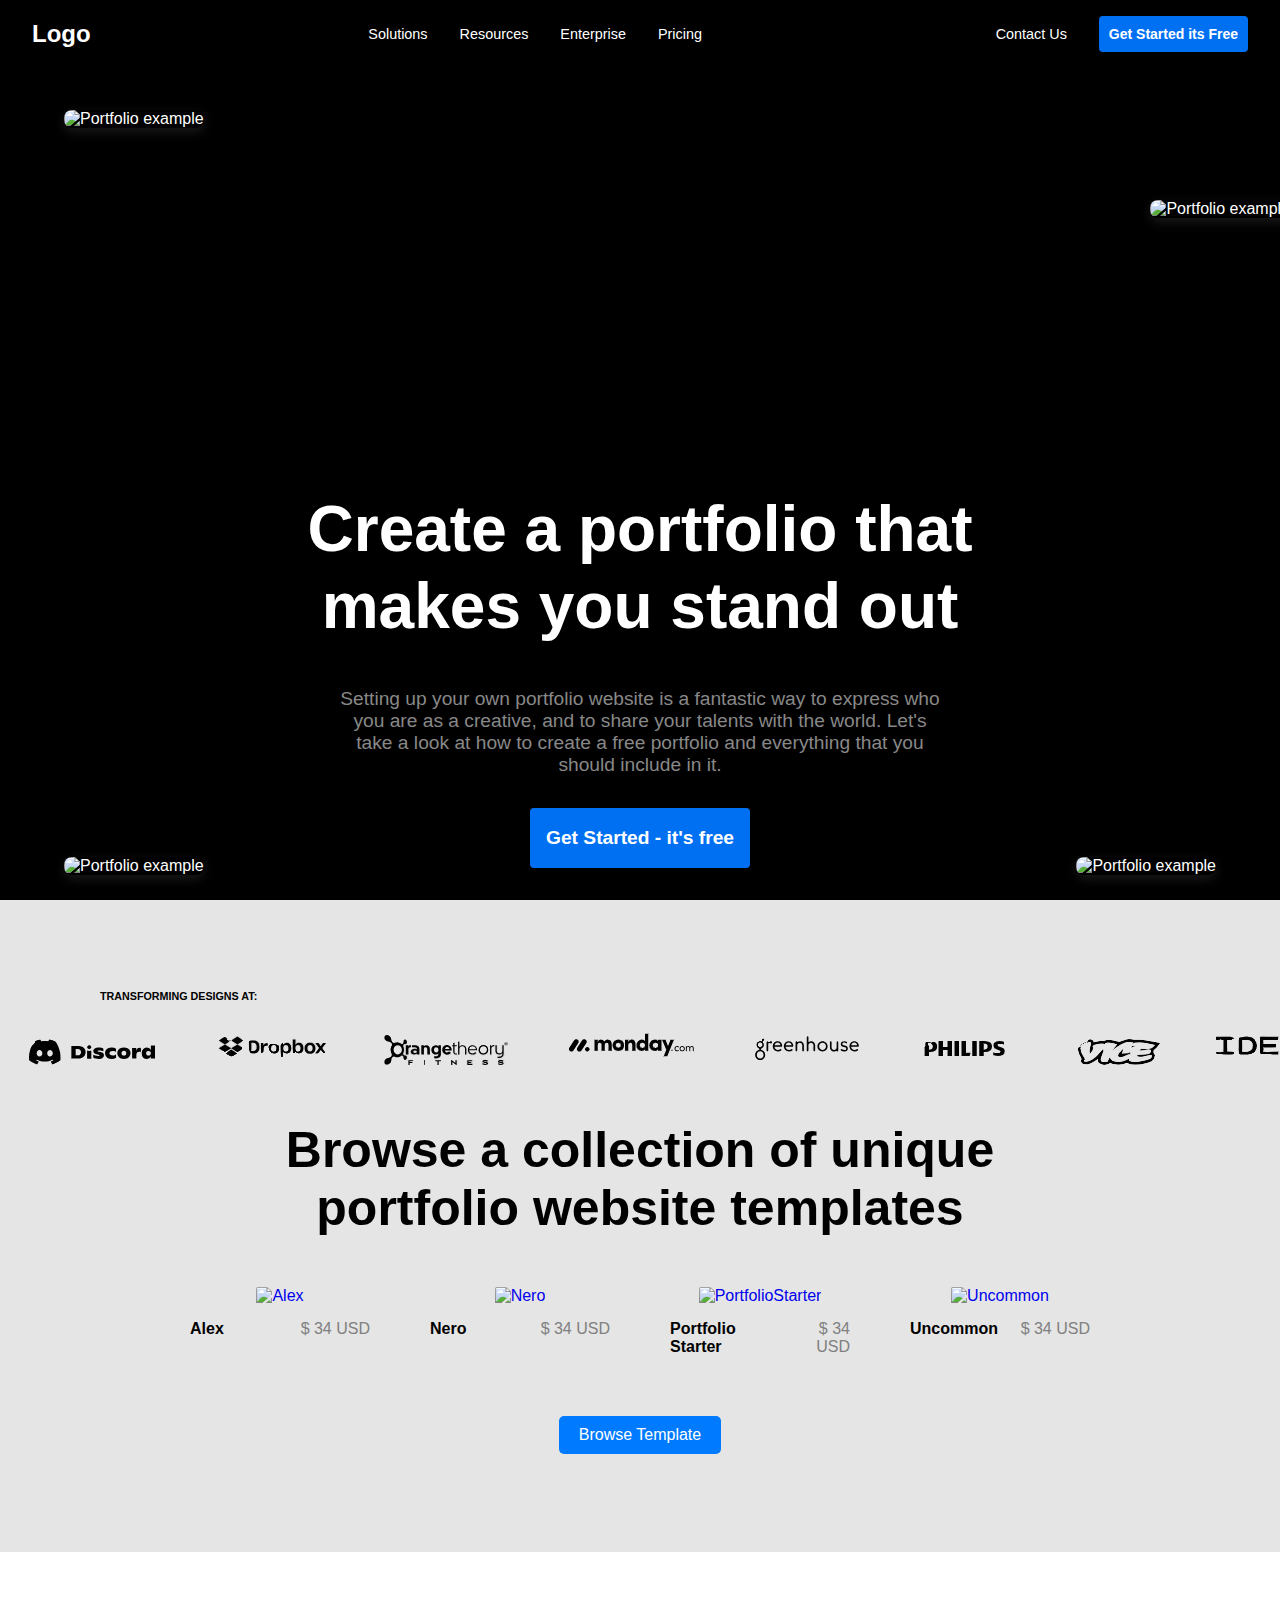
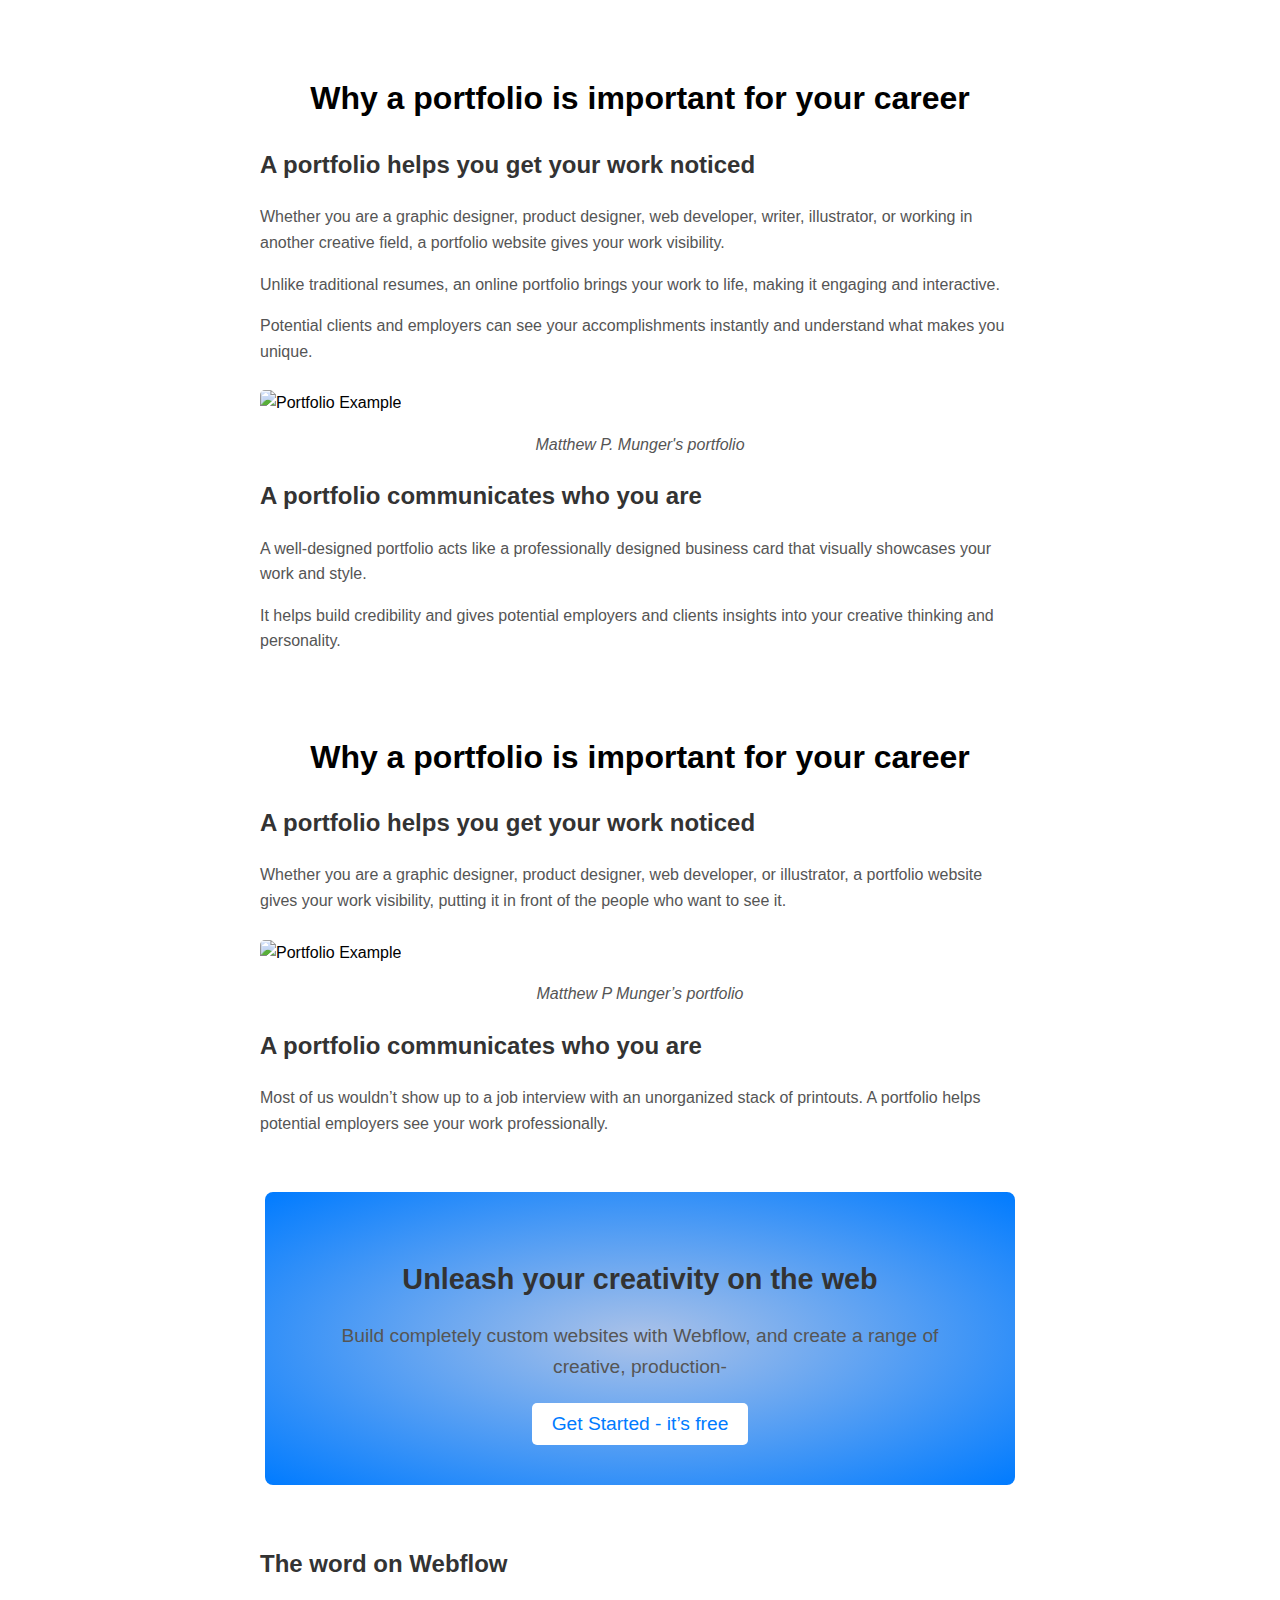
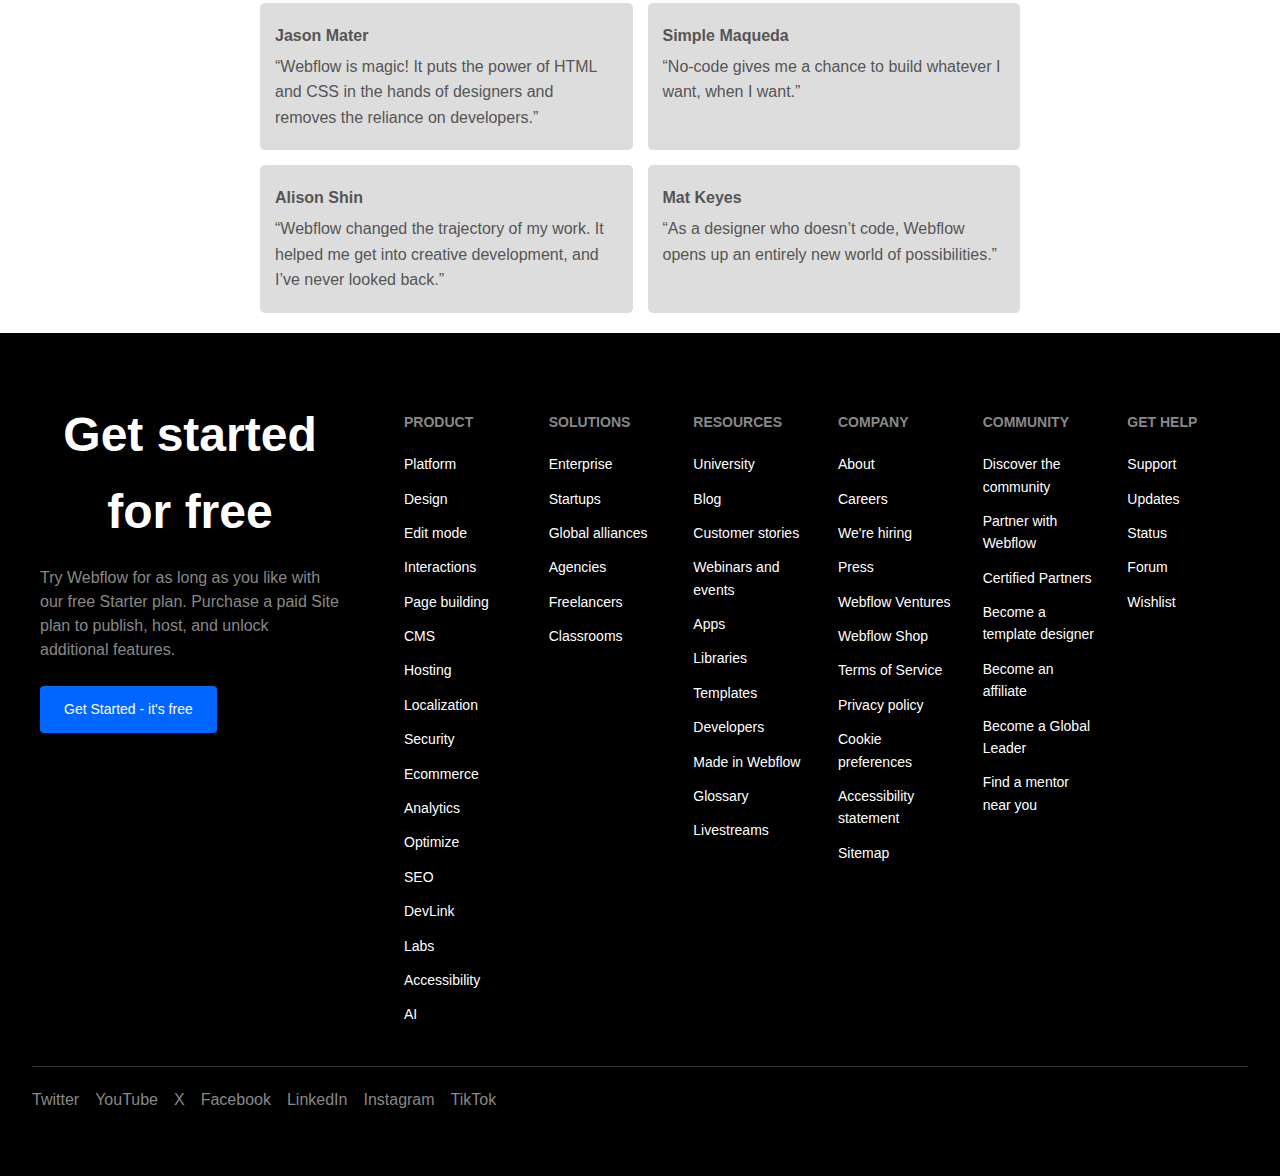
==== index.html @ 51cca95c "Merge pull request #1 from manasshete/main" ====
<!DOCTYPE html>
<html lang="en">
<head>
    <meta charset="UTF-8">
    <meta name="viewport" content="width=device-width, initial-scale=1.0">
    <title>Portfolio Creator</title>
    <link rel="stylesheet" href="style.css">
    <link rel="stylesheet" href="style2.css">
    <link rel="stylesheet" href="style3.css">
</head>
<body>
<div class="page1">
    <nav class="navbar">
        <div class="logo">Logo</div>
        <div class="nav-links">
           
            <a href="#">Solutions</a>
            <a href="#">Resources</a>
            <a href="#">Enterprise</a>
            <a href="#">Pricing</a>
        </div>
        <div class="nav-buttons">
           
            <button class="btn btn-secondary">Contact Us</button>
            <button class="btn btn-2primary">Get Started its Free</button>
        </div>
    </nav>

    <main class="hero">
        <h1>Create a portfolio that makes you stand out</h1>
        <p>Setting up your own portfolio website is a fantastic way to express who you are as a creative, and to share your talents with the world. Let's take a look at how to create a free portfolio and everything that you should include in it.</p>
        <button class="btn btn-primary">Get Started - it's free</button>
        
        <div class="portfolio-images">
            <img src="https://cdn.prod.website-files.com/6009ec8cda7f305645c9d91b/[base64].png" alt="Portfolio example" class="floating-image image-1">
            <img src="https://cdn.prod.website-files.com/6009ec8cda7f305645c9d91b/[base64].png" alt="Portfolio example" class="floating-image image-2">
            <img src="https://cdn.prod.website-files.com/5dbfbe5b9bf13e1ebb54e91f/660eb9f4dfdcd36f121b61d5_preet-p-800.jpg" alt="" class="floating-image image-3">
            <img src="https://cdn.prod.website-files.com/5dbfbe5b9bf13e1ebb54e91f/660eba008880cfacb05c671c_bobbyrowe-p-800.jpg" alt="Portfolio example" class="floating-image image-4">
            <img src="https://cdn.prod.website-files.com/5dbfbe5b9bf13e1ebb54e91f/660eb9fe1c398f46093986ef_heco-p-800.jpg" alt="" class="floating-image image-5">
            <img src="https://cdn.prod.website-files.com/6009ec8cda7f305645c9d91b/[base64].png" alt="Portfolio example" class="floating-image image-6">
        </div>
    </main>
</div>
    <div class="page2">
        <div class="marquee_container">
            <div class="spacer"></div>
            <h6 style="text-align: left; padding-left: 100px;">TRANSFORMING DESIGNS AT:</h6>
            <div class="marquee">
                <div class="marquee-content">
                    
                    <img src="assets/Discord-logo-removebg-preview.png" alt="">
                    <img src="assets/DropBox-logo-removebg-preview.png" alt="">
                    <img src="assets/OrangeTheory-removebg-preview.png" alt="">
                    <img src="assets/monday-logo.png" alt="">
                    <img src="assets/greenhouse-logo.png" alt="">
                    <img src="assets/phillips.png" alt="">
                    <img src="assets/vicelogo.png" alt="">
                    <img src="assets/IDEO.png" alt="">
                    <img src="assets/ABM.png" alt="">
                    <img src="assets/upwork.png" alt="">
                </div>
                <div class="marquee-content">
                    <img src="assets/Discord-logo-removebg-preview.png" alt="">
                    <img src="assets/DropBox-logo-removebg-preview.png" alt="">
                    <img src="assets/OrangeTheory-removebg-preview.png" alt="">
                    <img src="assets/Screenshot_2025-02-15_202347-removebg-preview.png" alt="">
                    <img src="assets/Screenshot_2025-02-15_202547-removebg-preview.png" alt="">
                    <img src="assets/phillips.png" alt="">
                    <img src="assets/vicelogo.png" alt="">
                    <img src="assets/IDEO.png" alt="">
                    <img src="assets/ABM.png" alt="">
                    <img src="assets/upwork.png" alt="">
                </div>
            </div>
        </div>
        
        <div class="title">Browse a collection of unique
           <br> portfolio website templates</div>
        <div class="grid">
            <div class="template">
                <a href="https://webflow.com/templates/html/alex-portfolio-website-template">
                    <img src="https://cdn.prod.website-files.com/5dbfbe5b9bf13e1ebb54e91f/660ebd8e7f9e7d9d7646c92e_660dad997bc2e968c2f678e4_alex_thumbanil-p-500.jpg" alt="Alex">
                
                <div class="name-price">
                    <p class="Name">Alex</p>
                </a>
                    <p class="price">$ 34 USD</p>
                </div>
            </div>
            <div class="template" target="_blank">
                <a href="https://webflow.com/templates/html/nero-portfolio-website-template" target="_blank">
                <img src="https://cdn.prod.website-files.com/5dbfbe5b9bf13e1ebb54e91f/660ebdae3f89b76dc4919d9d_660dad997bc2e968c2f678e3_nero_thumbnail-p-500.png" alt="Nero">
                <div class="name-price">
                    <p class="Name">Nero</p>
                </a>
                    <p class="price">$ 34 USD</p>
                </div>
            </div>
            <div class="template">
                <a href="#" target="_blank">
                <img src="https://cdn.prod.website-files.com/5dbfbe5b9bf13e1ebb54e91f/660ebdc52ff4ecc07109dc28_660dad997bc2e968c2f678e5_portfoliostarter_thumb-p-500.png" alt="PortfolioStarter">
                <div class="name-price">
                    <p class="Name">Portfolio Starter</p>
                </a>
                    <p class="price">$ 34 USD</p>
                </div>
            </div>
            <div class="template">
                <a href="#" target="_blank">
                <img src="https://cdn.prod.website-files.com/5dbfbe5b9bf13e1ebb54e91f/660ec00247c6b3285eca7ecd_660dad997bc2e968c2f678e2_uncommon_thumbnail-p-500.jpg" alt="Uncommon">
                <div class="name-price">
                    <p class="Name">Uncommon</p>
                </a>
                    <p class="price">$ 34 USD</p>
                </div>
            </div>
        </div>
            <a href="#" class="button">Browse Template</a>
            <div class="spacer">
                <br>
            </div>
    </div>

</div>

<div class="page3">
    <div class="container">
        <h1><span class="highlight">Why a portfolio is</span> important for your career</h1>
        
        <h2>A portfolio helps you get your work noticed</h2>
        <p>
            Whether you are a graphic designer, product designer, web developer, writer, illustrator, or working in another creative field, a portfolio website gives your work visibility.
        </p>
        <p>
            Unlike traditional resumes, an online portfolio brings your work to life, making it engaging and interactive.
        </p>
        <p>
            Potential clients and employers can see your accomplishments instantly and understand what makes you unique.
        </p>

        <img src="https://thehoncho.app/wp-content/uploads/2024/05/09-Alex-Tran-1024x512.jpeg" alt="Portfolio Example" class="portfolio-image">
        <p class="caption">Matthew P. Munger's portfolio</p>

        <h2>A portfolio communicates who you are</h2>
        <p>
            A well-designed portfolio acts like a professionally designed business card that visually showcases your work and style.
        </p>
        <p>
            It helps build credibility and gives potential employers and clients insights into your creative thinking and personality.
        </p>
    </div>
    <div class="container">
        <h1><span class="highlight">Why a portfolio is</span> important for your career</h1>
        <h2>A portfolio helps you get your work noticed</h2>
        <p>
            Whether you are a graphic designer, product designer, web developer, or illustrator,
            a portfolio website gives your work visibility, putting it in front of the people who
            want to see it.
        </p>

        <img src="https://static.wixstatic.com/media/4b9d2b_3171c5be9a594267bff7529fec107ce6~mv2.png/v1/fill/w_740,h_358,al_c,q_85,usm_0.66_1.00_0.01,enc_avif,quality_auto/4b9d2b_3171c5be9a594267bff7529fec107ce6~mv2.png" alt="Portfolio Example" class="portfolio-image">
        <p class="caption">Matthew P Munger’s portfolio</p>

        <h2>A portfolio communicates who you are</h2>
        <p>
            Most of us wouldn’t show up to a job interview with an unorganized stack of printouts.
            A portfolio helps potential employers see your work professionally.
        </p>
    </div>

    <div class="creative-section">
        <h2>Unleash your creativity on the web</h2>
        <p>Build completely custom websites with Webflow, and create a range of creative, production-</p>
        <button class="cta-button">Get Started - it’s free</button>
    </div>

    <div class="reviews">
        <h2>The word on Webflow</h2>
        <div class="review-container">
            <div class="review-card">
                <p><strong>Jason Mater</strong></p>
                <p>“Webflow is magic! It puts the power of HTML and CSS in the hands of designers and
                    removes the reliance on developers.”</p>
            </div>
            <div class="review-card">
                <p><strong>Simple Maqueda</strong></p>
                <p>“No-code gives me a chance to build whatever I want, when I want.”</p>
            </div>
            <div class="review-card">
                <p><strong>Alison Shin</strong></p>
                <p>“Webflow changed the trajectory of my work. It helped me get into creative
                    development, and I’ve never looked back.”</p>
            </div>
            <div class="review-card">
                <p><strong>Mat Keyes</strong></p>
                <p>“As a designer who doesn’t code, Webflow opens up an entirely new world of
                    possibilities.”</p>
            </div>
        </div>
    </div>

    

    <div class="footer-wrapper">
        <div class="main-footer">
            <div class="get-started">
                <h1>Get started for free</h1>
                <p>Try Webflow for as long as you like with our free Starter plan. Purchase a paid Site plan to publish, host, and unlock additional features.</p>
                <a href="#" class="get-started-button">Get Started - it's free</a>
            </div>
    
            <div class="footer-grid">
                <div class="footer-column">
                    <h3 class="footer-heading">Product</h3>
                    <div class="footer-links">
                        <a href="#" class="footer-link">Platform</a>
                        <a href="#" class="footer-link">Design</a>
                        <a href="#" class="footer-link">Edit mode</a>
                        <a href="#" class="footer-link">Interactions</a>
                        <a href="#" class="footer-link">Page building</a>
                        <a href="#" class="footer-link">CMS</a>
                        <a href="#" class="footer-link">Hosting</a>
                        <a href="#" class="footer-link">Localization</a>
                        <a href="#" class="footer-link">Security</a>
                        <a href="#" class="footer-link">Ecommerce</a>
                        <a href="#" class="footer-link">Analytics</a>
                        <a href="#" class="footer-link">Optimize</a>
                        <a href="#" class="footer-link">SEO</a>
                        <a href="#" class="footer-link">DevLink</a>
                        <a href="#" class="footer-link">Labs</a>
                        <a href="#" class="footer-link">Accessibility</a>
                        <a href="#" class="footer-link">AI</a>
                    </div>
                </div>
    
                <div class="footer-column">
                    <h3 class="footer-heading">Solutions</h3>
                    <div class="footer-links">
                        <a href="#" class="footer-link">Enterprise</a>
                        <a href="#" class="footer-link">Startups</a>
                        <a href="#" class="footer-link">Global alliances</a>
                        <a href="#" class="footer-link">Agencies</a>
                        <a href="#" class="footer-link">Freelancers</a>
                        <a href="#" class="footer-link">Classrooms</a>
                    </div>
                </div>
    
                <div class="footer-column">
                    <h3 class="footer-heading">Resources</h3>
                    <div class="footer-links">
                        <a href="#" class="footer-link">University</a>
                        <a href="#" class="footer-link">Blog</a>
                        <a href="#" class="footer-link">Customer stories</a>
                        <a href="#" class="footer-link">Webinars and events</a>
                        <a href="#" class="footer-link">Apps</a>
                        <a href="#" class="footer-link">Libraries</a>
                        <a href="#" class="footer-link">Templates</a>
                        <a href="#" class="footer-link">Developers</a>
                        <a href="#" class="footer-link">Made in Webflow</a>
                        <a href="#" class="footer-link">Glossary</a>
                        <a href="#" class="footer-link">Livestreams</a>
                    </div>
                </div>
    
                <div class="footer-column">
                    <h3 class="footer-heading">Company</h3>
                    <div class="footer-links">
                        <a href="#" class="footer-link">About</a>
                        <a href="#" class="footer-link">Careers</a>
                        <a href="#" class="footer-link">We're hiring</a>
                        <a href="#" class="footer-link">Press</a>
                        <a href="#" class="footer-link">Webflow Ventures</a>
                        <a href="#" class="footer-link">Webflow Shop</a>
                        <a href="#" class="footer-link">Terms of Service</a>
                        <a href="#" class="footer-link">Privacy policy</a>
                        <a href="#" class="footer-link">Cookie preferences</a>
                        <a href="#" class="footer-link">Accessibility statement</a>
                        <a href="#" class="footer-link">Sitemap</a>
                    </div>
                </div>
    
                <div class="footer-column">
                    <h3 class="footer-heading">Community</h3>
                    <div class="footer-links">
                        <a href="#" class="footer-link">Discover the community</a>
                        <a href="#" class="footer-link">Partner with Webflow</a>
                        <a href="#" class="footer-link">Certified Partners</a>
                        <a href="#" class="footer-link">Become a template designer</a>
                        <a href="#" class="footer-link">Become an affiliate</a>
                        <a href="#" class="footer-link">Become a Global Leader</a>
                        <a href="#" class="footer-link">Find a mentor near you</a>
                    </div>
                </div>
    
                <div class="footer-column">
                    <h3 class="footer-heading">Get Help</h3>
                    <div class="footer-links">
                        <a href="#" class="footer-link">Support</a>
                        <a href="#" class="footer-link">Updates</a>
                        <a href="#" class="footer-link">Status</a>
                        <a href="#" class="footer-link">Forum</a>
                        <a href="#" class="footer-link">Wishlist</a>
                    </div>
                </div>
            </div>
        </div>
    
        <div class="social-links">
            <a href="#" class="social-link">Twitter</a>
            <a href="#" class="social-link">YouTube</a>
            <a href="#" class="social-link">X</a>
            <a href="#" class="social-link">Facebook</a>
            <a href="#" class="social-link">LinkedIn</a>
            <a href="#" class="social-link">Instagram</a>
            <a href="#" class="social-link">TikTok</a>
        </div>
    </div>
    

    </div> 

</body>
</html>
---- style.css ----
*{
    box-sizing: border-box;
}
body{
    margin: 0%;
    padding: 0;

}
.page1 {
    background-color: #000;
    font-family: 'Segoe UI', Tahoma, Geneva, Verdana, sans-serif;
    color: #fff;
    min-height: 100vh;
    overflow-x: hidden;
}


.navbar {
    display: flex;
    justify-content: space-between;
    align-items: center;
    padding: 1rem 2rem;
    position: fixed;
    width: 100%;
    max-width: 100%;
    top: 0;
    z-index: 1000;
    background-color: #000;
    overflow: hidden; /* Prevents overflow */
    flex-wrap: wrap; /* Allows wrapping on smaller screens */
}



.logo {
    font-size: 1.5rem;
    font-weight: bold;
}

.nav-links {
    display: flex;
    gap: 2rem;
    align-items: center;
}

.nav-links a {
    color: #fff;
    text-decoration: none;
    font-size: 0.9rem;
}

.nav-buttons {
    display: flex;
    gap: 1rem;
    align-items: center;
    flex-wrap: wrap;
}

.btn {
    padding: 0.5rem 1rem;
    border-radius: 4px;
    cursor: pointer;
    font-size: 0.9rem;
    transition: all 0.3s ease;
}

.btn-primary {
    background-color: #0070f3;
    color: white;
    border: none;
    height: 60px;
    font-weight: bold;
    font-size: 1.2rem
   
}
.btn-2primary {
    background-color: #0070f3;
    color: white;
    border: none;
    font-weight: bold;
    white-space: nowrap;
    padding: 10px 10px 10px 10px;  
    font-size: 14px;
    max-width: 150px; 
    text-align: center;
    overflow: hidden;
    flex-wrap: wrap;
}

.btn-secondary {
    background-color: transparent;
    color: white;
    border: none;
}

.hero {
    display: flex;
    flex-direction: column;
    align-items: center;
    justify-content: flex-end
    ;
    min-height: 100vh;
    text-align: center;
    padding: 2rem;
    position: relative;
}

.hero h1 {
    font-size: 4rem;
    line-height: 1.2;
    margin-bottom: 1.5rem;
    max-width: 800px;
}

.hero p {
    font-size: 1.2rem;
    color: #888;
    max-width: 600px;
    margin-bottom: 2rem;
}

.portfolio-images {
    display: flex;
    flex-wrap: wrap;
    justify-content: center;
    gap: 15px;
    position: relative;
    margin-top: 20px;
}
/* Floating Images Section - Improved */
.portfolio-images {
    position: absolute;
    width: 100%;
    height: 100%;
    top: 0;
    left: 0;
    pointer-events: none;
    display: flex;
    justify-content: center;
    align-items: center;
}

.floating-image {
    position: absolute;
    border-radius: 8px;
    box-shadow: 0 4px 12px rgba(255, 255, 255, 0.1);
    max-width: 280px;
    transition: transform 0.5s ease-in-out;
}

.portfolio-images {
    position: absolute;
    width: 100%;
    height: 100%;
    top: 0;
    left: 0;
    pointer-events: none;
}

.floating-image {
    position: absolute;
    border-radius: 8px;
    box-shadow: 0 4px 12px rgba(255, 255, 255, 0.1);
    max-width: 280px;
  
}

.image-1 {
    top:10%;
    left: 5%;
    
}

.image-2 {
    bottom: 5%;
    left: 5%;
   
}

.image-3 {
    top: 10%;
    right: 5%;
    
}

.image-4 {
    bottom: 5%;
    right: 5%;
    
}

.image-5{
    bottom: 10%;
    left: 10%;
}

.image-6{
    top:20%;
    right:-10px;
}

/*
@keyframes float {
    0% { transform: translateY(0px) rotate(0deg); }
    50% { transform: translateY(-10px) rotate(2deg); }
    100% { transform: translateY(0px) rotate(0deg); }
}

.floating-image {
    animation: float 6s ease-in-out infinite;
}




.image-1 {
    top:10%;
    left: 5%;
    
}

.image-2 {
    bottom: 5%;
    left: 5%;
   
}

.image-3 {
    top: 10%;
    right: 5%;
    
}

.image-4 {
    bottom: 5%;
    right: 5%;
    
}
*/

@media (max-width: 768px) {
    .nav-links {
        display: none;
    }

    .hero h1 {
        font-size: 2.5rem;
    }


    .nav-buttons {
        display: none;
    }

    .navbar {
        justify-content: center;
    }

    
}

@media (max-width: 768px) {
    .portfolio-images {
        flex-direction: column;
        align-items: center;
    }

    .floating-image {
        width: 90%;
        max-width: 300px; /* Limits size for better fit */
    }
}
---- style2.css ----
.page2 {
    font-family: -apple-system, BlinkMacSystemFont, 'Segoe UI', Roboto, Oxygen, Ubuntu, Cantarell, sans-serif;
    background-color: #e5e5e5;
    text-align: center;
    margin: 0;
    padding: 0;
}

.spacer{
    margin: 80px;
}

/* Header Styling */
.header {
    display: flex;
    justify-content: center;
    flex-wrap: wrap;
    gap: 20px;
    padding: 20px;
}
.header img {
    height: 30px;
}

/* Title */
.title {
    font-size: 50px;
    font-weight: bold;
    margin: 20px 0;
    text-align: center;
}

/* Grid Layout */
.grid {
    display: flex;
    justify-content: center;
    gap: 20px;
    flex-wrap: wrap;
    padding: 20px;
}

/* Marquee Styling */
.marquee_container {
    width: 100%;
    overflow: hidden;
    position: relative;
    padding: 10px 0;
}

.marquee {
    display: flex;
    gap: 40px;
    animation: scroll 50s linear infinite;
    width: max-content;
}

.marquee-content {
    display: flex;
    gap: 20px;
    animation: scroll 50s linear infinite;
}

.marquee img {
    height: fit-content;
}


@keyframes scroll {
    from {
        transform: translateX(0);
    }
    to {
        transform: translateX(-100%);
    }
}


.template {
    background: transparent;
    width: 220px;
    padding: 10px;
    border-radius: 10px;
    transition: transform 0.3s;
}
.template:hover {
    transform: scale(1.05);
}
.template img {
    width: 100%;
    border-radius: 2px;
}
.template p {
    margin: 10px 0 5px;
    font-size: 16px;
}

.name-price {
    display: flex;
    justify-content: space-between;
    align-items: center;
    width: 100%;
    font-size: 16px;
    padding: 5px 10px;
}

.Name {
    font-weight: bold;
    font-family: 'Segoe UI', Tahoma, Geneva, Verdana, sans-serif;
    color: black;
    text-align: left;
}

.price {
    color: gray;
    font-size: 14px;
    text-align: right;
}


a {
    text-decoration: none;
}

a:hover .Name {
    color: #007bff;
}


.button {
    display: inline-block;
    padding: 10px 20px;
    background: #007bff;
    color: white;
    text-decoration: none;
    border-radius: 5px;
    margin-top: 20px;
}


@media (max-width: 1024px) {
    .title {
        font-size: 40px;
    }
    .grid {
        padding: 10px;
    }
}

@media (max-width: 768px) {
    .title {
        font-size: 35px;
    }
    .grid {
        flex-direction: column;
        align-items: center;
        gap: 15px;
    }
    .template {
        width: 90%;
    }
    .name-price {
        font-size: 14px;
        padding: 5px;
    }
}

@media (max-width: 480px) {
    .title {
        font-size: 28px;
    }
    .grid {
        padding: 10px;
    }
    .template {
        width: 100%;
    }
    .name-price {
        flex-direction: column;
        text-align: center;
        font-size: 13px;
    }
    .button {
        width: 90%;
    }
}
---- style3.css ----
.page3 {
    font-family: 'Segoe UI', Tahoma, Geneva, Verdana, sans-serif;
    line-height: 1.6;
    background-color: white;
    margin: 0;
    padding: 0;
}

.container {
    max-width: 800px;
    margin: auto;
    padding: 20px;
    border-radius: 8px;
}

h1 {
    font-size: 2em;
    text-align: center;
}

.highlight {
    font-weight: bold;
}

.page3 h2 {
    color: #333;
}

.page3 p {
    color: #555;
}

.portfolio-image {
    width: 100%;
    border-radius: 5px;
    margin-top: 10px;
}

.caption {
    text-align: center;
    font-style: italic;
    color: #777;
}

/* Creative Section */
.creative-section {
    background: #ABC2E8;
    background: radial-gradient(at center, #ABC2E8, #007bff);
    text-align: center;
    padding: 40px;
    margin: 20px auto;
    border-radius: 8px;
    max-width: 750px;
}

.creative-section h2 {
    font-size: 1.8em;
    margin-bottom: 10px;
}

.creative-section p {
    font-size: 1.2em;
    margin-bottom: 20px;
}

.cta-button {
    background-color: white;
    color: #007BFF;
    padding: 10px 20px;
    font-size: 1.2em;
    border: none;
    border-radius: 5px;
    cursor: pointer;
}

.cta-button:hover {
    background-color: #f0f0f0;
}

/* Reviews Section */
.reviews {
    max-width: 800px;
    margin: auto;
    padding: 20px;
}

.review-container {
    display: flex;
    flex-wrap: wrap;
    gap: 15px;
}

.review-card {
    background: #ddd;
    padding: 15px;
    border-radius: 5px;
    flex: 1;
    min-width: 250px;
}

.review-card p {
    margin: 5px 0;
}
.footer-wrapper {
    background-color: black;
    color: white;
    padding: 64px 32px;
    font-family: Arial, sans-serif;
}

.main-footer {
    max-width: 1200px;
    margin: 0 auto;
    display: flex;
    gap: 64px;
}

.get-started {
    flex: 0 0 300px;
}

.get-started h1 {
    font-size: 48px;
    font-weight: bold;
    margin: 0 0 16px 0;
}

.get-started p {
    font-size: 16px;
    color: #888;
    margin-bottom: 24px;
    line-height: 1.5;
}

.get-started-button {
    display: inline-block;
    background-color: #0066ff;
    color: white;
    padding: 12px 24px;
    text-decoration: none;
    border-radius: 4px;
    font-size: 14px;
}

.get-started-button:hover {
    background-color: #0052cc;
}

.footer-grid {
    display: grid;
    grid-template-columns: repeat(6, 1fr);
    gap: 32px;
    flex: 1;
}

.footer-column {
    display: flex;
    flex-direction: column;
}

.footer-heading {
    font-weight: bold;
    margin-bottom: 20px;
    color: #888;
    font-size: 14px;
    text-transform: uppercase;
}

.footer-links {
    display: flex;
    flex-direction: column;
    gap: 12px;
}

.footer-link {
    color: white;
    text-decoration: none;
    font-size: 14px;
}

.footer-link:hover {
    color: #0066ff;
}

.social-links {
    margin-top: 40px;
    border-top: 1px solid #333;
    padding-top: 20px;
    display: flex;
    gap: 16px;
}

.social-link {
    color: #888;
    text-decoration: none;
}

.social-link:hover {
    color: white;
}

@media (max-width: 1200px) {
    .main-footer {
        flex-direction: column;
    }
    .get-started {
        flex: 0 0 auto;
    }
}

@media (max-width: 1024px) {
    .footer-grid {
        grid-template-columns: repeat(3, 1fr);
    }
}

@media (max-width: 768px) {
    .footer-grid {
        grid-template-columns: repeat(2, 1fr);
    }
}

@media (max-width: 480px) {
    .footer-grid {
        grid-template-columns: 1fr;
    }
}
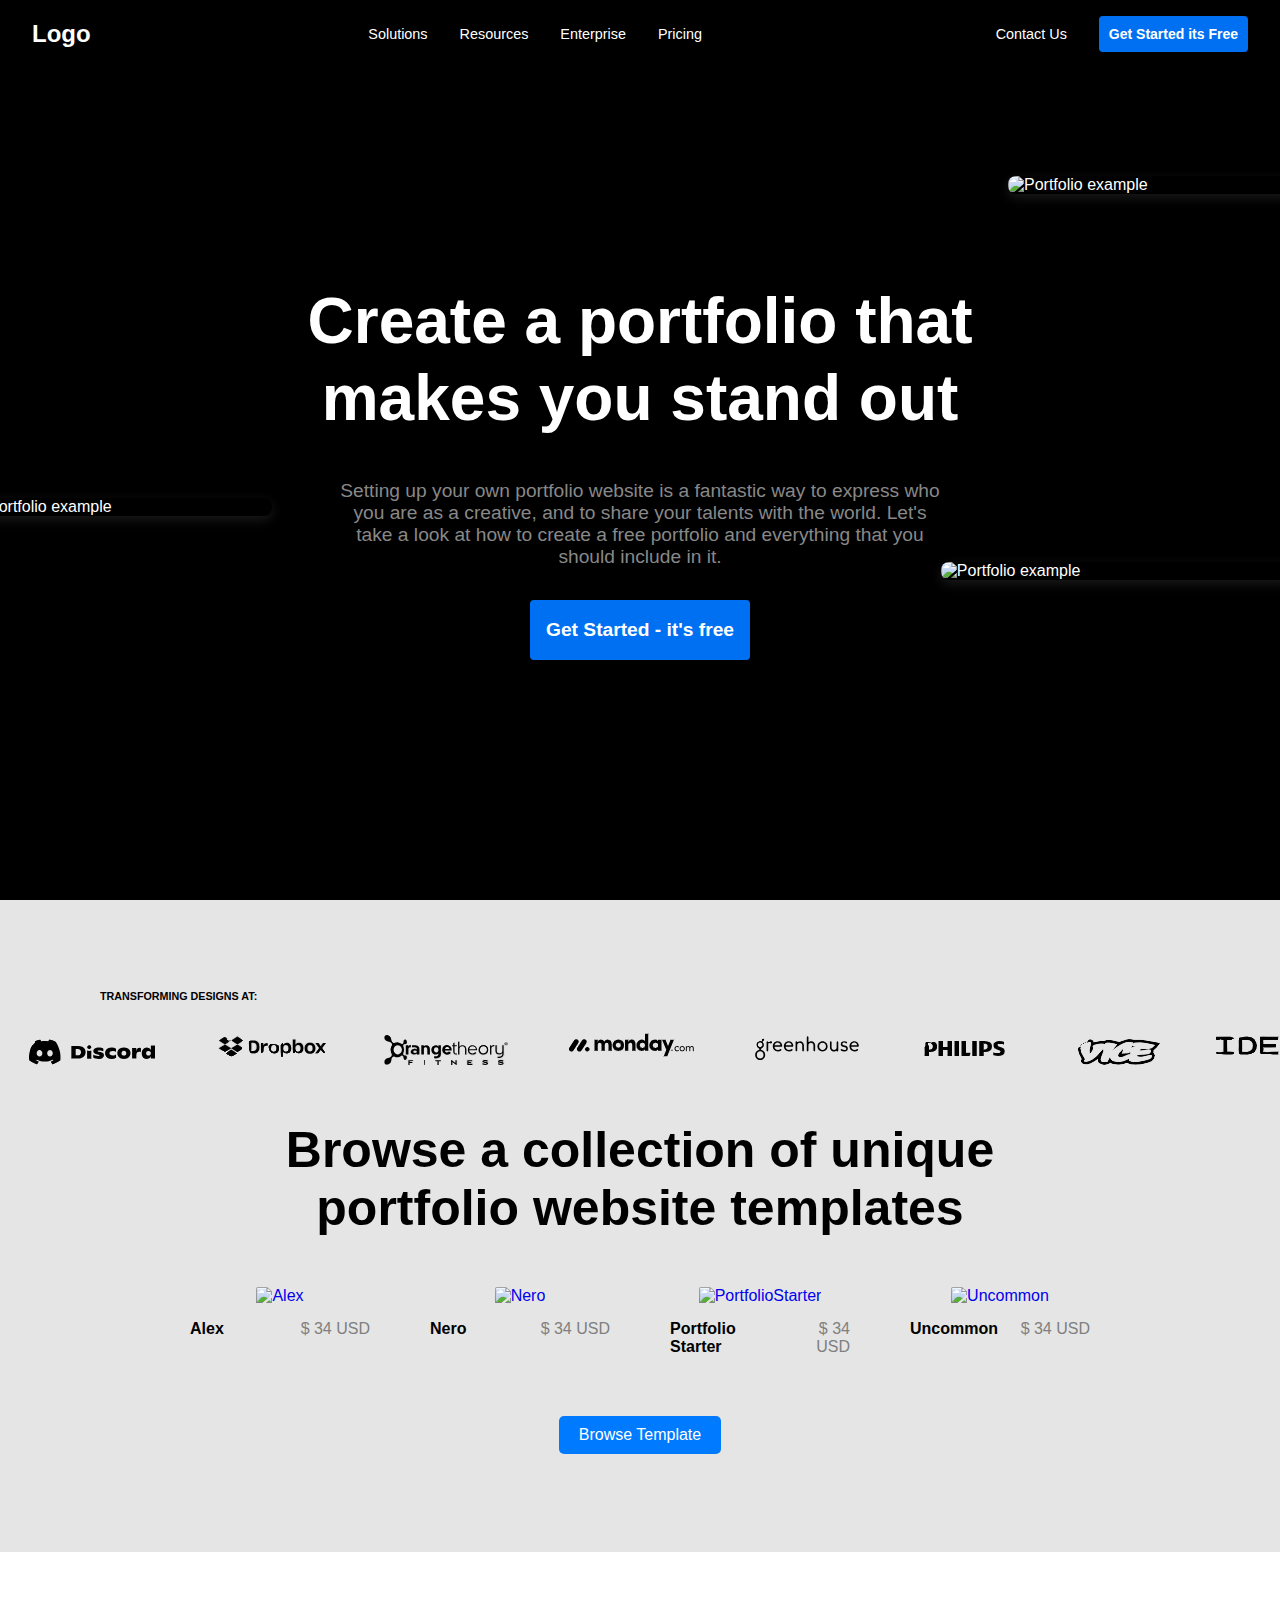
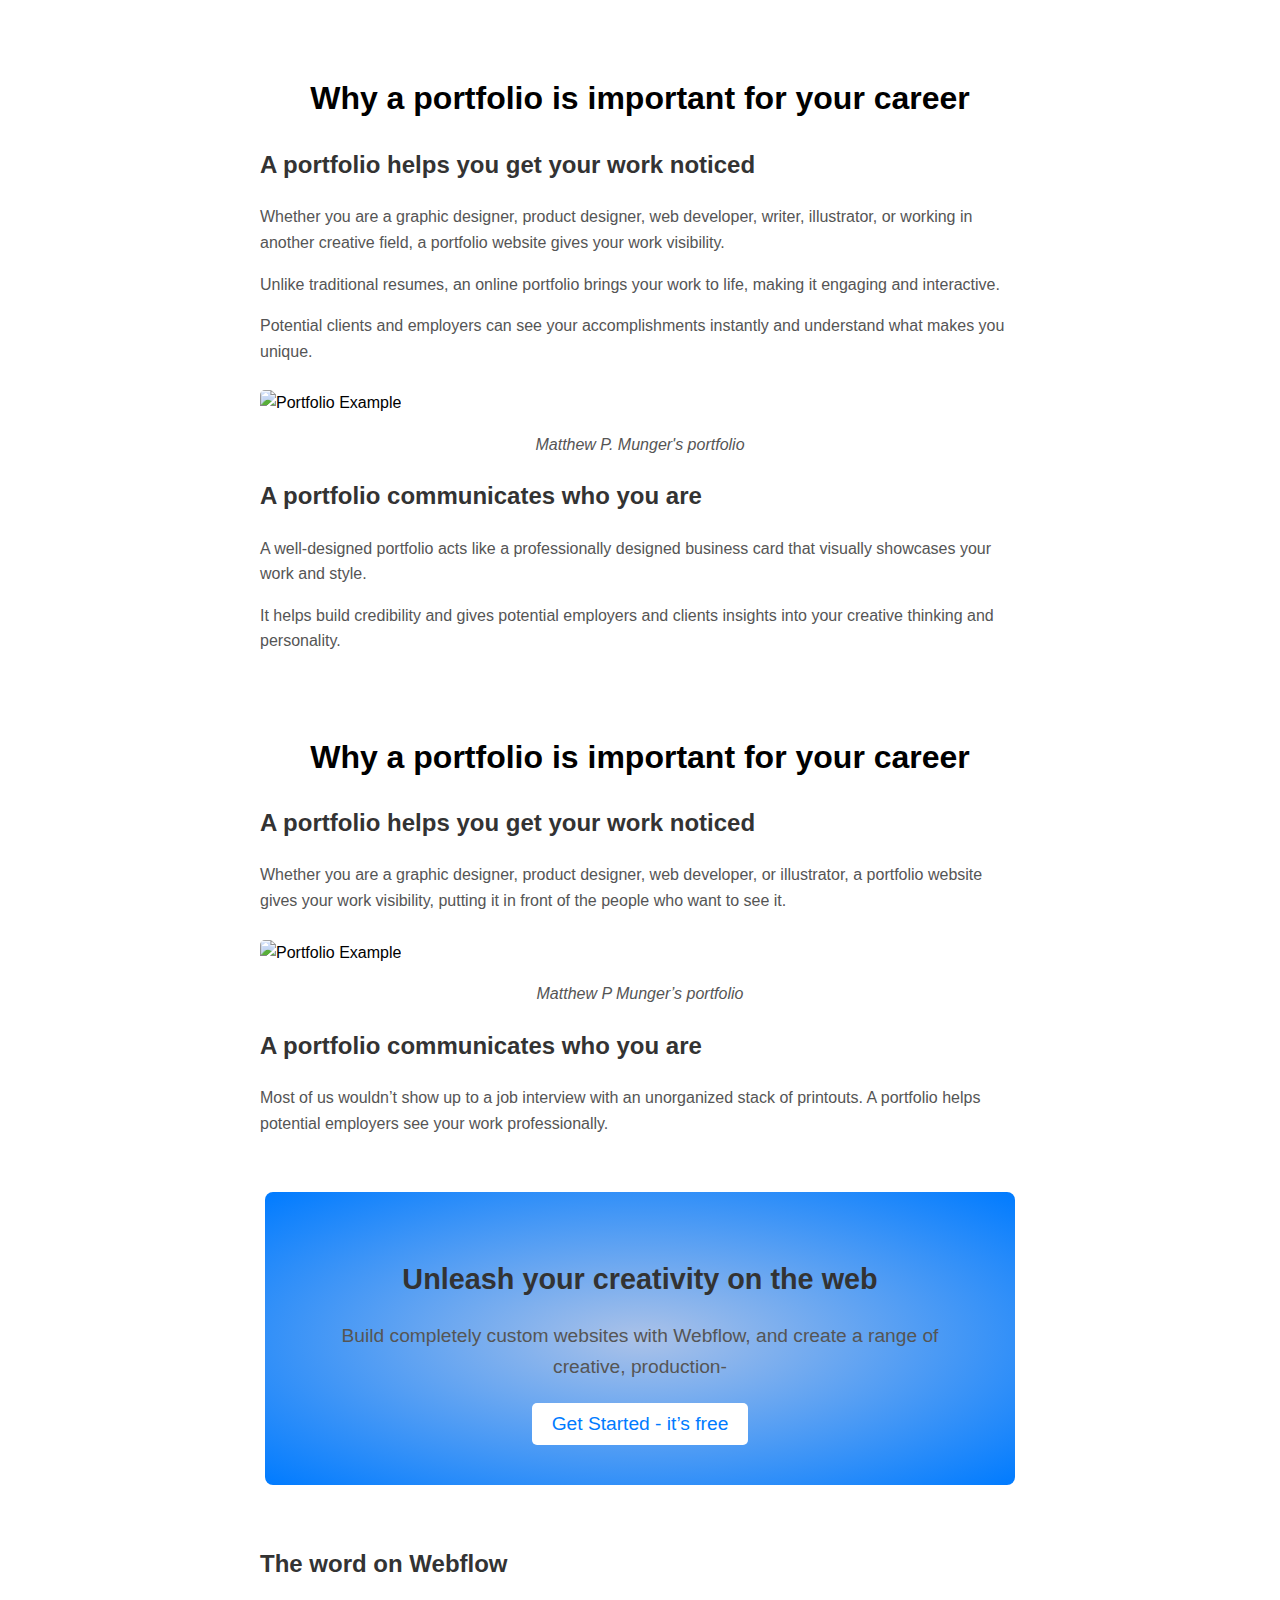
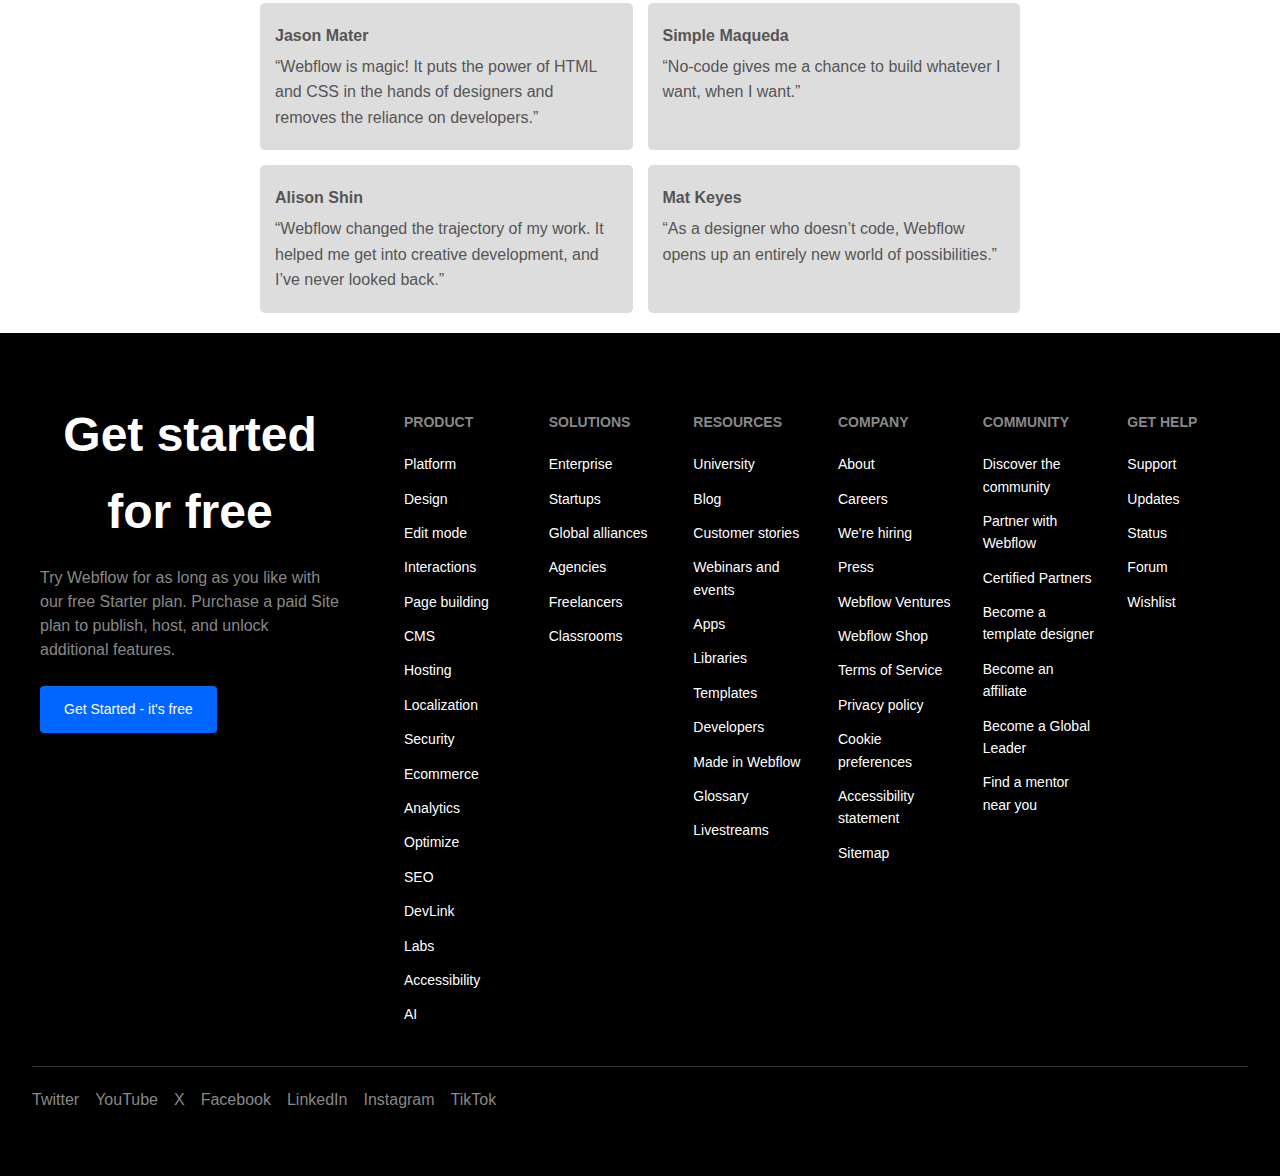
==== commit deb0a32a: "changes made to improve responsiveness-disha" ====
--- a/index.html
+++ b/index.html
@@ -26,28 +26,33 @@
         </div>
     </nav>
 
-    <main class="hero">
+    <div class="hero-left">
+        <img src="https://cdn.prod.website-files.com/5dbfbe5b9bf13e1ebb54e91f/660eb9f4dfdcd36f121b61d5_preet-p-800.jpg" alt="Portfolio example" class="floating-image image-1">
+        <img src="https://cdn.prod.website-files.com/6009ec8cda7f305645c9d91b/[base64].png" alt="Portfolio example" class="floating-image image-2">
+        <img src="https://cdn.prod.website-files.com/5dbfbe5b9bf13e1ebb54e91f/660eb9fe1c398f46093986ef_heco-p-800.jpg" alt="" class="floating-image image-5">
+    </div>
+
+    <div class="hero-right">
+        <img src="https://cdn.prod.website-files.com/6009ec8cda7f305645c9d91b/[base64].png" alt="" class="floating-image image-3">
+        <img src="https://cdn.prod.website-files.com/5dbfbe5b9bf13e1ebb54e91f/660eba008880cfacb05c671c_bobbyrowe-p-800.jpg" alt="Portfolio example" class="floating-image image-4">
+        <img src="https://cdn.prod.website-files.com/6009ec8cda7f305645c9d91b/[base64].png" alt="Portfolio example" class="floating-image image-6">
+    </div>
+
+    <div class="hero">
         <h1>Create a portfolio that makes you stand out</h1>
         <p>Setting up your own portfolio website is a fantastic way to express who you are as a creative, and to share your talents with the world. Let's take a look at how to create a free portfolio and everything that you should include in it.</p>
         <button class="btn btn-primary">Get Started - it's free</button>
-        
-        <div class="portfolio-images">
-            <img src="https://cdn.prod.website-files.com/6009ec8cda7f305645c9d91b/[base64].png" alt="Portfolio example" class="floating-image image-1">
-            <img src="https://cdn.prod.website-files.com/6009ec8cda7f305645c9d91b/[base64].png" alt="Portfolio example" class="floating-image image-2">
-            <img src="https://cdn.prod.website-files.com/5dbfbe5b9bf13e1ebb54e91f/660eb9f4dfdcd36f121b61d5_preet-p-800.jpg" alt="" class="floating-image image-3">
-            <img src="https://cdn.prod.website-files.com/5dbfbe5b9bf13e1ebb54e91f/660eba008880cfacb05c671c_bobbyrowe-p-800.jpg" alt="Portfolio example" class="floating-image image-4">
-            <img src="https://cdn.prod.website-files.com/5dbfbe5b9bf13e1ebb54e91f/660eb9fe1c398f46093986ef_heco-p-800.jpg" alt="" class="floating-image image-5">
-            <img src="https://cdn.prod.website-files.com/6009ec8cda7f305645c9d91b/[base64].png" alt="Portfolio example" class="floating-image image-6">
-        </div>
-    </main>
+    </div>
 </div>
+
+
+
     <div class="page2">
         <div class="marquee_container">
             <div class="spacer"></div>
             <h6 style="text-align: left; padding-left: 100px;">TRANSFORMING DESIGNS AT:</h6>
             <div class="marquee">
                 <div class="marquee-content">
-                    
                     <img src="assets/Discord-logo-removebg-preview.png" alt="">
                     <img src="assets/DropBox-logo-removebg-preview.png" alt="">
                     <img src="assets/OrangeTheory-removebg-preview.png" alt="">
@@ -63,8 +68,8 @@
                     <img src="assets/Discord-logo-removebg-preview.png" alt="">
                     <img src="assets/DropBox-logo-removebg-preview.png" alt="">
                     <img src="assets/OrangeTheory-removebg-preview.png" alt="">
-                    <img src="assets/Screenshot_2025-02-15_202347-removebg-preview.png" alt="">
-                    <img src="assets/Screenshot_2025-02-15_202547-removebg-preview.png" alt="">
+                    <img src="assets/monday-logo.png" alt="">
+                    <img src="assets/greenhouse-logo.png" alt="">
                     <img src="assets/phillips.png" alt="">
                     <img src="assets/vicelogo.png" alt="">
                     <img src="assets/IDEO.png" alt="">
@@ -120,7 +125,14 @@
                 <br>
             </div>
     </div>
-
+<script>
+    document.addEventListener("DOMContentLoaded", function () {
+    const marquee = document.querySelector(".marquee");
+    const content = document.querySelector(".marquee-content");
+    const clone = content.cloneNode(true);
+    marquee.appendChild(clone);
+});
+</script>
 </div>
 
 <div class="page3">
--- a/style.css
+++ b/style.css
@@ -95,13 +95,16 @@
 
 .hero {
     display: flex;
+    justify-content: center;
+    min-height: 100vh;;
+    padding: 2rem;;
+    z-index: 1;
+    text-align: center;
     flex-direction: column;
     align-items: center;
-    justify-content: flex-end
-    ;
-    min-height: 100vh;
-    text-align: center;
-    padding: 2rem;
+    max-width: 750px;
+    margin-left: auto;
+    margin-right: auto;
     position: relative;
 }
 
@@ -110,6 +113,8 @@
     line-height: 1.2;
     margin-bottom: 1.5rem;
     max-width: 800px;
+    text-align: center;
+    align-items: center;
 }
 
 .hero p {
@@ -117,6 +122,8 @@
     color: #888;
     max-width: 600px;
     margin-bottom: 2rem;
+    text-align: center;
+    align-items: center;
 }
 
 .portfolio-images {
@@ -127,7 +134,7 @@
     position: relative;
     margin-top: 20px;
 }
-/* Floating Images Section - Improved */
+
 .portfolio-images {
     position: absolute;
     width: 100%;
@@ -165,78 +172,86 @@
   
 }
 
+.hero-left{
+flex-direction: column;
+align-items: flex-start;
+width: 100%;
+max-width: 25vw;
+display: block;
+position: absolute;
+inset: 0% auto 0% 0%;
+}
+
+.hero-right {
+    flex-direction: column;
+    grid-template-rows: auto auto;
+    grid-template-columns: 1fr 1fr;
+    grid-auto-columns: 1fr;
+    justify-content: space-between;
+    align-items: stretch;
+    width: 100%;
+    max-width: 25vw;
+    display: block;
+    position: absolute;
+    top: 0%;
+    bottom: 0%;
+    right: 0%;
+    left: auto;
+}
+
 .image-1 {
-    top:10%;
-    left: 5%;
-    
+        opacity: 1;
+        width: 20vw;
+        min-width: 350px;
+        max-width: 400px;
+        position: absolute;
+        box-shadow: 1px 1px 14px #0000001a;
 }
 
 .image-2 {
-    bottom: 5%;
-    left: 5%;
-   
-}
+    width: 19vw;
+    min-width: 300px;
+    margin-top: 15%;
+    margin-right: 15%;
+    inset: 50% 0% auto auto;
+}
+
 
 .image-3 {
-    top: 10%;
-    right: 5%;
-    
+    width: 19vw;
+    min-width: 300px;
+    margin-top: 35%;
+    margin-left: 5%;
+    inset: 0% auto auto 0%;
 }
 
 .image-4 {
-    bottom: 5%;
-    right: 5%;
-    
+    width: 19vw;
+    min-width: 350px;
+    max-width: 400px;
+    margin-top: 35%;
+    margin-left: -6%;
+    inset: 50% auto auto 0%;
 }
 
 .image-5{
-    bottom: 10%;
-    left: 10%;
+        z-index: 1;
+        width: 19vw;
+        min-width: 300px;
+        margin-top: 45%;
+        margin-right: -5%;
+        inset: 50% 0% auto auto;
 }
 
 .image-6{
-    top:20%;
-    right:-10px;
-}
-
-/*
-@keyframes float {
-    0% { transform: translateY(0px) rotate(0deg); }
-    50% { transform: translateY(-10px) rotate(2deg); }
-    100% { transform: translateY(0px) rotate(0deg); }
-}
-
-.floating-image {
-    animation: float 6s ease-in-out infinite;
-}
-
-
-
-
-.image-1 {
-    top:10%;
-    left: 5%;
-    
-}
-
-.image-2 {
-    bottom: 5%;
-    left: 5%;
-   
-}
-
-.image-3 {
-    top: 10%;
-    right: 5%;
-    
-}
-
-.image-4 {
-    bottom: 5%;
-    right: 5%;
-    
-}
-*/
+    width: 19vw;
+    min-width: 300px;
+    margin-top: 55%;
+    margin-left: 15%;
+    inset: 0% auto auto 0%;
+}
+
+
 
 @media (max-width: 768px) {
     .nav-links {
@@ -259,14 +274,19 @@
     
 }
 
+@media (max-width: 1024px) {
+    .hero h1 {
+        font-size: 3rem;
+    }
+
+    
+}
+
 @media (max-width: 768px) {
-    .portfolio-images {
-        flex-direction: column;
-        align-items: center;
-    }
-
-    .floating-image {
-        width: 90%;
-        max-width: 300px; /* Limits size for better fit */
-    }
-}
+    .hero-left {
+        display: none;
+    }
+    .hero-right {
+        display: none;
+    }
+}
--- a/style3.css
+++ b/style3.css
@@ -224,4 +224,51 @@
     .footer-grid {
         grid-template-columns: 1fr;
     }
-}+}
+
+
+
+@media (max-width: 1024px) {
+    .container {
+        width: 95%;
+    }
+
+    .footer-grid {
+        justify-content: space-between;
+    }
+}
+
+@media (max-width: 768px) {
+    .review-container {
+        flex-direction: column;
+        align-items: center;
+    }
+
+    .review-card {
+        width: 90%;
+    }
+
+    .footer-grid {
+        flex-direction: column;
+        align-items: center;
+    }
+
+    .footer-column {
+        width: 100%;
+        text-align: center;
+    }
+}
+
+@media (max-width: 480px) {
+    h1, h2 {
+        font-size: 1.5rem;
+    }
+
+    .cta-button {
+        width: 100%;
+    }
+
+    .footer-links {
+        text-align: center;
+    }
+}
